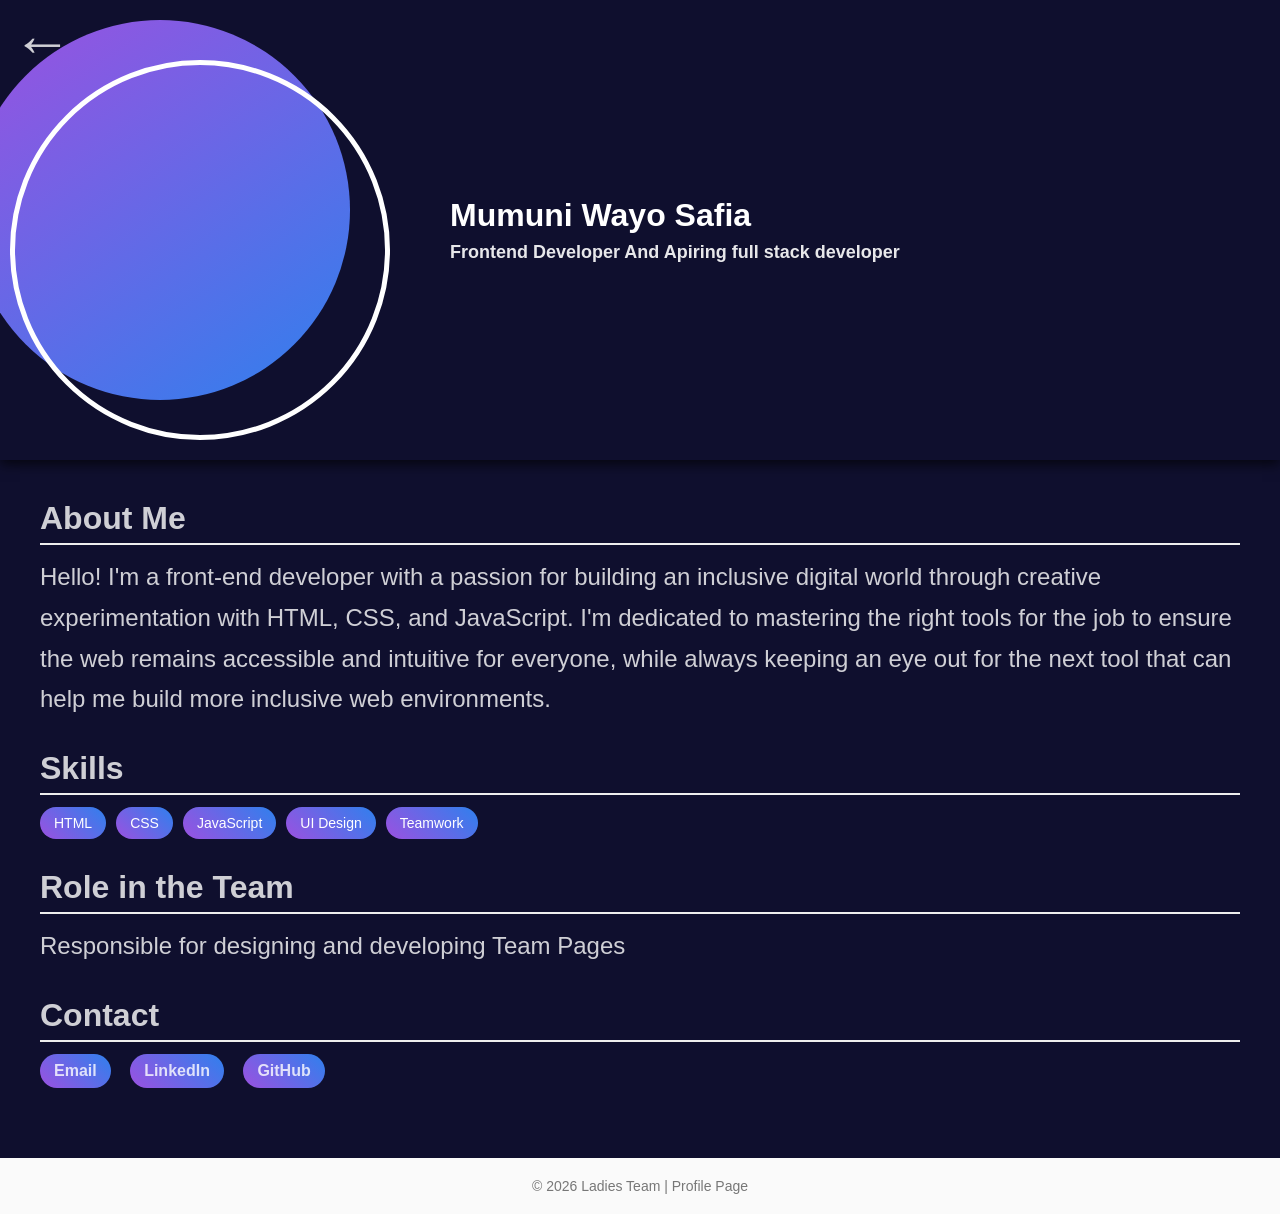
==== profile1.html @ fc4ecca6 "Add files via upload" ====
<!DOCTYPE html>
<html lang="en">
<head>
    <meta charset="UTF-8">
    <meta name="viewport" content="width=device-width, initial-scale=1.0">
    <title>Profile</title>

    <style>
        :root {
           --black-bg: #0f0f2e;
           --neon-pink: #ff6ec4;
           --neon-blue: #2f80ed;
           --neon-purple: #9b51e0;
           --white-trans: rgba(255,255,255,0.8);
        }
        * {
            margin: 0;
            padding: 0;
            box-sizing: border-box;
            font-family: Arial, Helvetica, sans-serif;
        }

        body {
            margin: 0;
            padding: 0;
            min-height: 100vh;
            background:#0f0f2e;
            padding: 0;
        }
        .back-btn{
            position: fixed;
            top: 20px;
            left: 20px;
            background: transparent;
            color: var(--white-trans);
            width: 45px;
            height: 45px;
            border-radius: 50%;
            font-size: 60px;
            font-weight: 700;
            display: flex;
            cursor: pointer;
            align-items: center;
            justify-content: center;
            text-decoration: none;
            transition: all 0.3s ease;
            z-index: 999;


        }
        .back-btn:hover{
         background: transparent;
            border-color: #fff;
            transform: scale(1.1);
        }

        .profile-container {
            max-width: 100%;
            margin: auto;
            background: transparent;
            border-radius: 10px;
            overflow: visible;
            box-shadow: 0 10px 25px rgba(0,0,0,0.1);
        }
        

        .profile-header {
            background: var(--black-bg);
            color: #fff;
            padding: 40px;
            display: flex;
            align-items: center;
            gap: 30px;
            width: 100%;
            box-sizing: border-box;
            justify-content: flex-start;
            position: relative;
            overflow: visible;
            min-height: 340px;
            box-shadow: 0 4px 12px rgba(0,0,0,0.7);
        }
        .profile-header::before{
            content: '';
            position: absolute;
            left: -30px;
            top: 20px;
            width: 380px;
            height: 380px;
            background: linear-gradient(145deg,#9b51e0,#2f80ed);
            border-radius: 50%;
            z-index: 0;
        }
        .profile-header::after{
            content: '';
            position: absolute;
            left: 160px;
            bottom: -100px;
            width: 220px;
            height: 220px;
            border-radius: 50%;
            z-index: 0;
        }

        .profile-header img {
            position: relative;
            width: 380px;
            height: 380px;
            left: -30px;
            top:20px;
            border-radius: 50%;
            object-fit: cover;
            object-position: top;
            border: 5px solid #fff;
            display: block;
            filter: drop-shadow(0 20px 40px rgbaa(0, 0, 0, 0.3));
            z-index: 0;
            flex-shrink: 0;
        }
        .profile-header > div{
            z-index: 1;
            margin-left: 0;
        }

        .profile-header h1 {
            font-size: 32px;
            font-weight: 800;
            margin-bottom: 8px;
        }

        .profile-header p {
            font-size: 18px;
            font-weight: 600;
            opacity: 0.9;
        }

        .profile-body {
            padding: 40px;
            position: relative;
            z-index: 3;
            color: #ffff;
        }

        .section {
            margin-bottom: 30px;
        }

        .section h2 {
            color: var(--white-trans);
            margin-bottom: 12px;
            border-bottom: 2px solid #eee;
            padding-bottom: 6px;
            font-size: 2em;
        }

        .section p {
            line-height: 1.7;
            color: var(--white-trans);
            font-size: 1.5em;
        }

        .skills {
            display: flex;
            flex-wrap: wrap;
            gap: 10px;
        }

        .skill {
            background: linear-gradient(45deg,#9b51e0,#2f80ed);
            color: #fff;
            padding: 8px 14px;
            border-radius: 20px;
            font-size: 14px;
        }

        .contact-info a {
            display: inline-block;
            margin-right: 15px;
            background: linear-gradient(45deg,#9b51e0,#2f80ed);
            color: var(--white-trans);
            text-decoration: none;
            font-weight: bold;
            border-radius: 20px;
            padding: 8px 14px;
        }

        .contact-info a:hover {
            transform: scale(1.05);
  box-shadow: 0 0 25px #ff6ec4;
        }

        footer {
            text-align: center;
            padding: 20px;
            background: #fafafa;
            color: #777;
            font-size: 14px;
        }
    </style>
</head>
<body>
    <a href="team.html" class="back-btn">&#8592;</a>


    <div class="profile-container">

        <!-- Header -->
        <div class="profile-header">
            <img src="images/safia.jpeg" alt="Profile Picture">
            <div>
                <h1>Mumuni Wayo Safia</h1>
                <p>Frontend Developer And Apiring full stack developer</p>
            </div>
        </div>

        <!-- Body -->
        <div class="profile-body">

            <!-- About -->
            <div class="section">
                <h2>About Me</h2>
                <p>
                    Hello! I'm a front-end developer with a passion for building an inclusive digital world through creative experimentation 
                    with HTML, CSS, and JavaScript.
                     I'm dedicated to mastering the right tools for the job to ensure the web remains accessible and intuitive for everyone,
                      while always keeping an eye out for the next tool that can help me build more inclusive web environments.
                </p>
            </div>

            <!-- Skills -->
            <div class="section">
                <h2>Skills</h2>
                <div class="skills">
                    <span class="skill">HTML</span>
                    <span class="skill">CSS</span>
                    <span class="skill">JavaScript</span>
                    <span class="skill">UI Design</span>
                    <span class="skill">Teamwork</span>
                </div>
            </div>

            <!-- Projects / Role -->
            <div class="section">
                <h2>Role in the Team</h2>
                <p>
                    Responsible for designing and developing Team Pages
                </p>
            </div>

            <!-- Contact -->
            <div class="section contact-info">
                <h2>Contact</h2>
                <a href="Wayosafia53@gmail.com">Email</a>
                <a href="https://www.linkedin.com/in/wayo-safia-5b630035a?">LinkedIn</a>
                <a href="https://github.com/wayosafia">GitHub</a>
            </div>

        </div>

        <footer>
            ©️ 2026 Ladies Team | Profile Page
        </footer>

    </div>

</body>
</html>
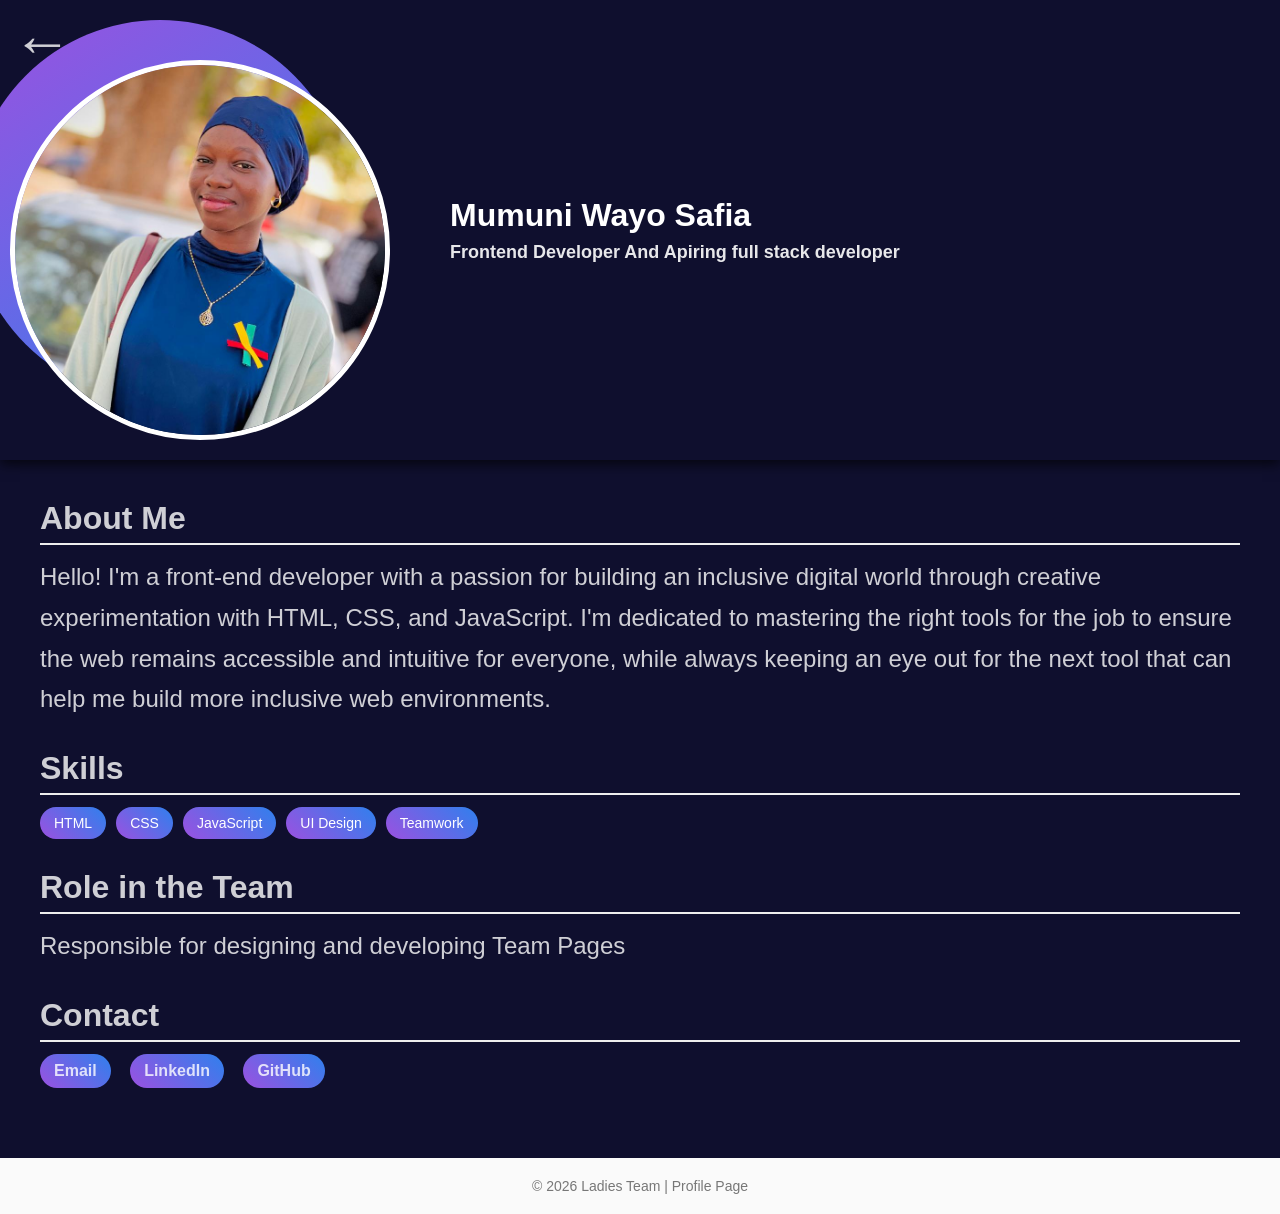
==== commit 10c827bd: "Update profile1.html" ====
--- a/profile1.html
+++ b/profile1.html
@@ -249,7 +249,7 @@
             <!-- Contact -->
             <div class="section contact-info">
                 <h2>Contact</h2>
-                <a href="Wayosafia53@gmail.com">Email</a>
+                <a href="mailto:Wayosafia53@gmail.com">Email</a>
                 <a href="https://www.linkedin.com/in/wayo-safia-5b630035a?">LinkedIn</a>
                 <a href="https://github.com/wayosafia">GitHub</a>
             </div>
@@ -263,4 +263,4 @@
     </div>
 
 </body>
-</html>+</html>
